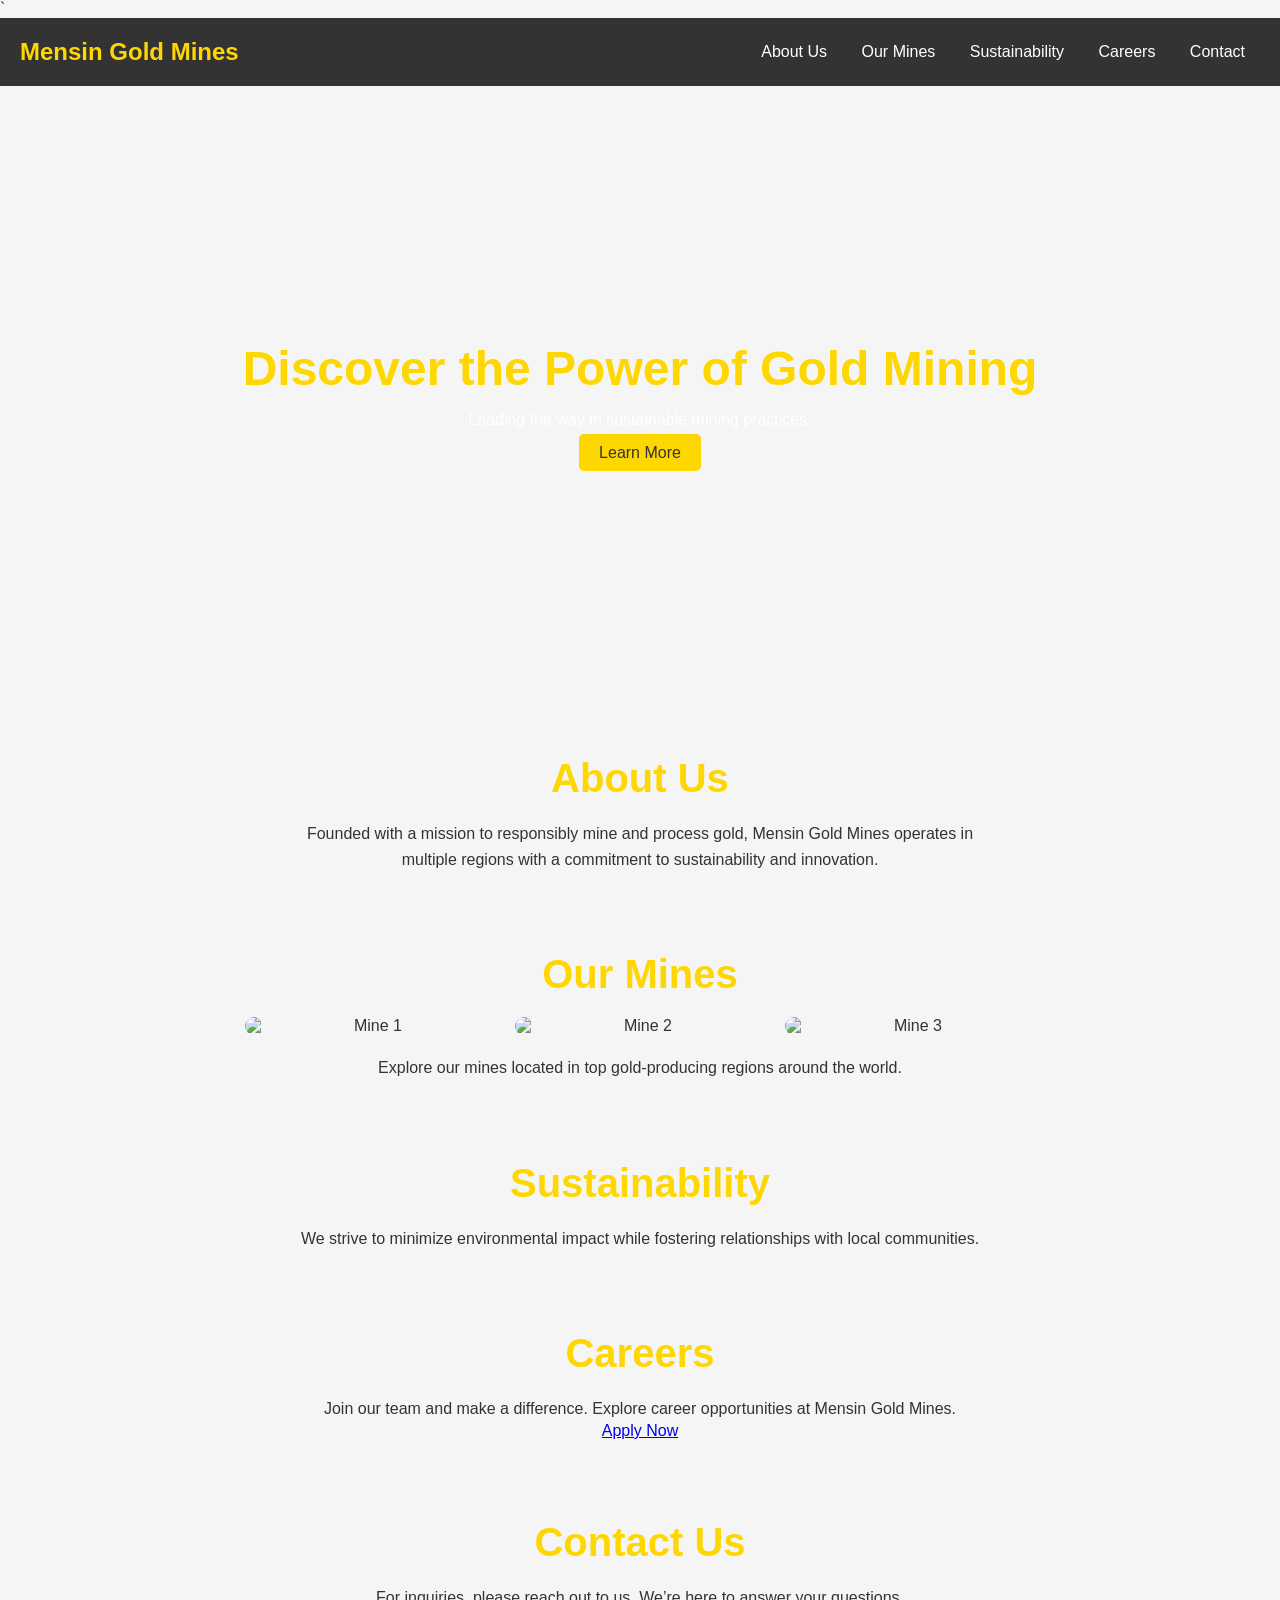
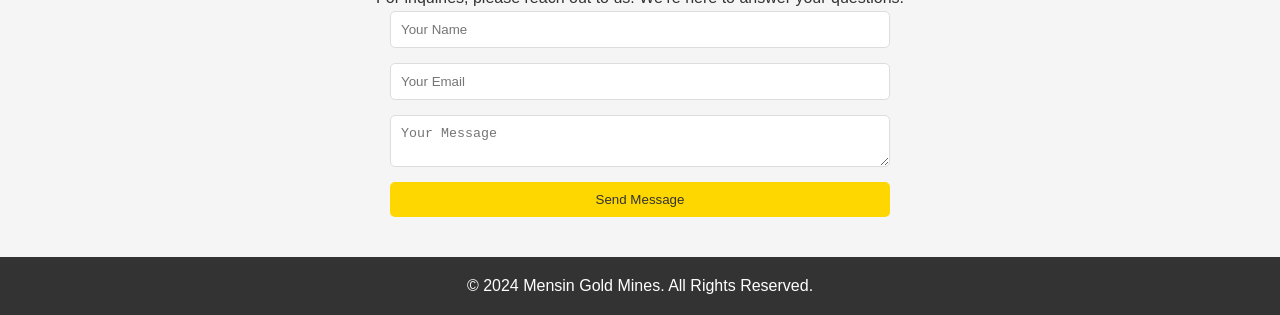
==== index.html @ 490beae2 "changed name to index" ====
<!DOCTYPE html>
<html lang="en">
<head>
    <meta charset="UTF-8">`
    <meta name="viewport" content="width=device-width, initial-scale=1.0">
    <title>Mensin Gold Mines</title>
    <!-- Link to the CSS file -->
    <link rel="stylesheet" href="css/Mensin.css">
</head>
<body>

    <!-- Header -->
    <header>
        <div class="logo">Mensin Gold Mines</div>
        <nav>
            <a href="#about">About Us</a>
            <a href="#mines">Our Mines</a>
            <a href="#sustainability">Sustainability</a>
            <a href="#careers">Careers</a>
            <a href="#contact">Contact</a>
        </nav>
    </header>

    <!-- Hero Section -->
    <div class="hero">
        <div class="hero-content">
            <h1>Discover the Power of Gold Mining</h1>
            <p>Leading the way in sustainable mining practices.</p>
            <a href="#about" class="btn-primary">Learn More</a>
        </div>
    </div>

    <!-- About Us Section -->
    <section id="about" class="section">
        <h2>About Us</h2>
        <p>Founded with a mission to responsibly mine and process gold, Mensin Gold Mines operates in multiple regions with a commitment to sustainability and innovation.</p>
    </section>

    <!-- Our Mines Section -->
    <section id="mines" class="section">
        <h2>Our Mines</h2>
        <div class="mines-gallery">
            <img src="images/mine1.jpg" alt="Mine 1">
            <img src="images/mine2.jpg" alt="Mine 2">
            <img src="images/mine3.jpg" alt="Mine 3">
        </div>
        <p>Explore our mines located in top gold-producing regions around the world.</p>
    </section>

    <!-- Sustainability Section -->
    <section id="sustainability" class="section">
        <h2>Sustainability</h2>
        <p>We strive to minimize environmental impact while fostering relationships with local communities.</p>
    </section>

    <!-- Careers Section -->
    <section id="careers" class="section">
        <h2>Careers</h2>
        <p>Join our team and make a difference. Explore career opportunities at Mensin Gold Mines.</p>
        <a href="#contact" class="btn-secondary">Apply Now</a>
    </section>

    <!-- Contact Section -->
    <section id="contact" class="section">
        <h2>Contact Us</h2>
        <p>For inquiries, please reach out to us. We’re here to answer your questions.</p>
        <form action="#" method="post" class="contact-form">
            <input type="text" placeholder="Your Name" required>
            <input type="email" placeholder="Your Email" required>
            <textarea placeholder="Your Message" required></textarea>
            <button type="submit" class="btn-primary">Send Message</button>
        </form>
    </section>

    <!-- Footer -->
    <footer>
        <p>&copy; 2024 Mensin Gold Mines. All Rights Reserved.</p>
    </footer>

</body>
</html>
---- css/Mensin.css ----
/* Basic Reset */
* {
    margin: 0;
    padding: 0;
    box-sizing: border-box;
}

/* Body and Font Styling */
body {
    font-family: Arial, sans-serif;
    color: #333;
    background-color: #f5f5f5;
}

/* Header */
header {
    background: #333;
    color: white;
    padding: 20px;
    display: flex;
    justify-content: space-between;
    align-items: center;
}
header .logo {
    font-size: 24px;
    font-weight: bold;
    color: #FFD700;
}
nav a {
    color: white;
    margin: 0 15px;
    text-decoration: none;
}

/* Hero Section */
.hero {
    background: url('../images/hero.jpg') no-repeat center center/cover;
    height: 70vh;
    display: flex;
    align-items: center;
    justify-content: center;
    color: white;
    text-align: center;
}
.hero h1 {
    font-size: 3em;
    color: #FFD700;
}
.hero p {
    margin: 15px 0;
}
.btn-primary {
    padding: 10px 20px;
    background-color: #FFD700;
    color: #333;
    text-decoration: none;
    border-radius: 5px;
}

/* Section Styling */
.section {
    padding: 40px 20px;
    text-align: center;
}
.section h2 {
    font-size: 2.5em;
    color: #FFD700;
    margin-bottom: 20px;
}
.section p {
    max-width: 700px;
    margin: 0 auto;
    line-height: 1.6;
}

/* Gallery */
.mines-gallery {
    display: flex;
    gap: 20px;
    justify-content: center;
    margin: 20px 0;
}
.mines-gallery img {
    width: 250px;
    border-radius: 10px;
}

/* Contact Form */
.contact-form {
    display: flex;
    flex-direction: column;
    gap: 15px;
    max-width: 500px;
    margin: 0 auto;
}
.contact-form input, .contact-form textarea {
    padding: 10px;
    border: 1px solid #ddd;
    border-radius: 5px;
}
.contact-form button {
    padding: 10px;
    background-color: #FFD700;
    color: #333;
    border: none;
    border-radius: 5px;
    cursor: pointer;
}

/* Footer */
footer {
    background: #333;
    color: white;
    padding: 20px;
    text-align: center;
}
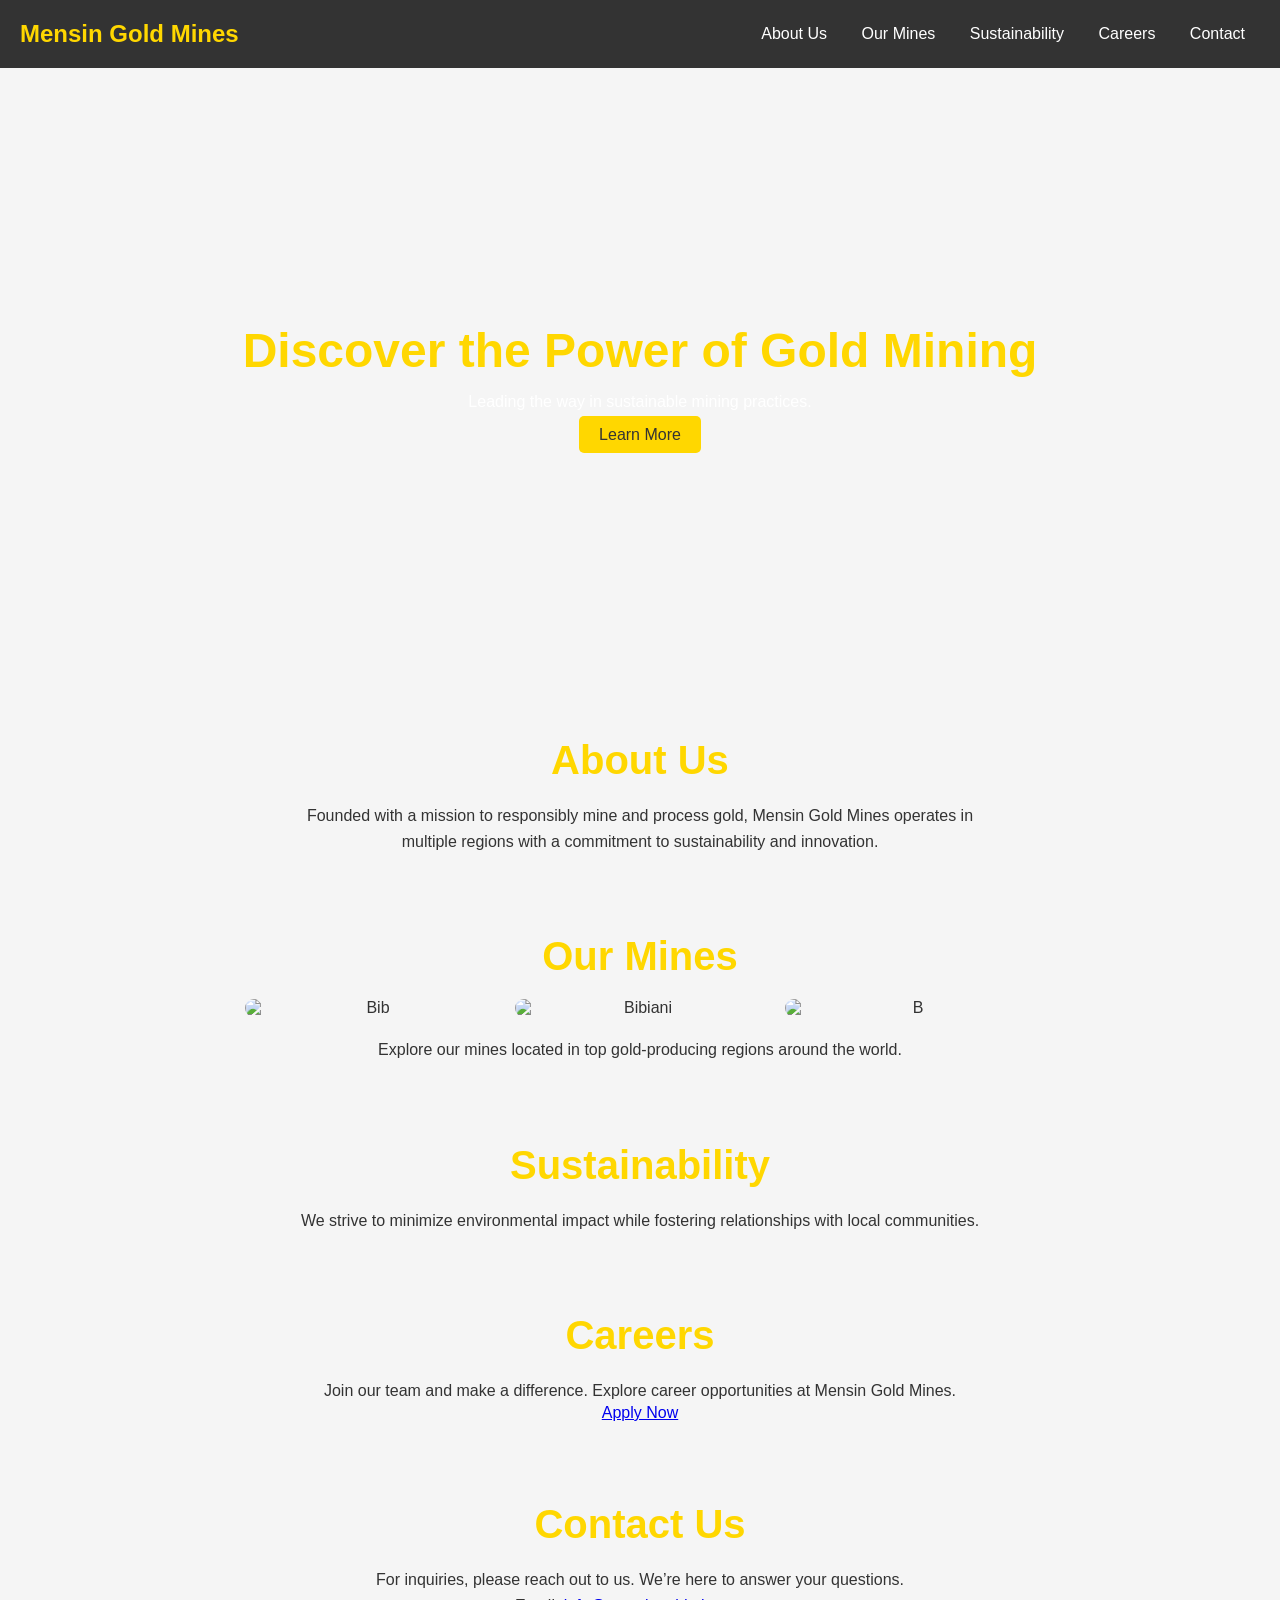
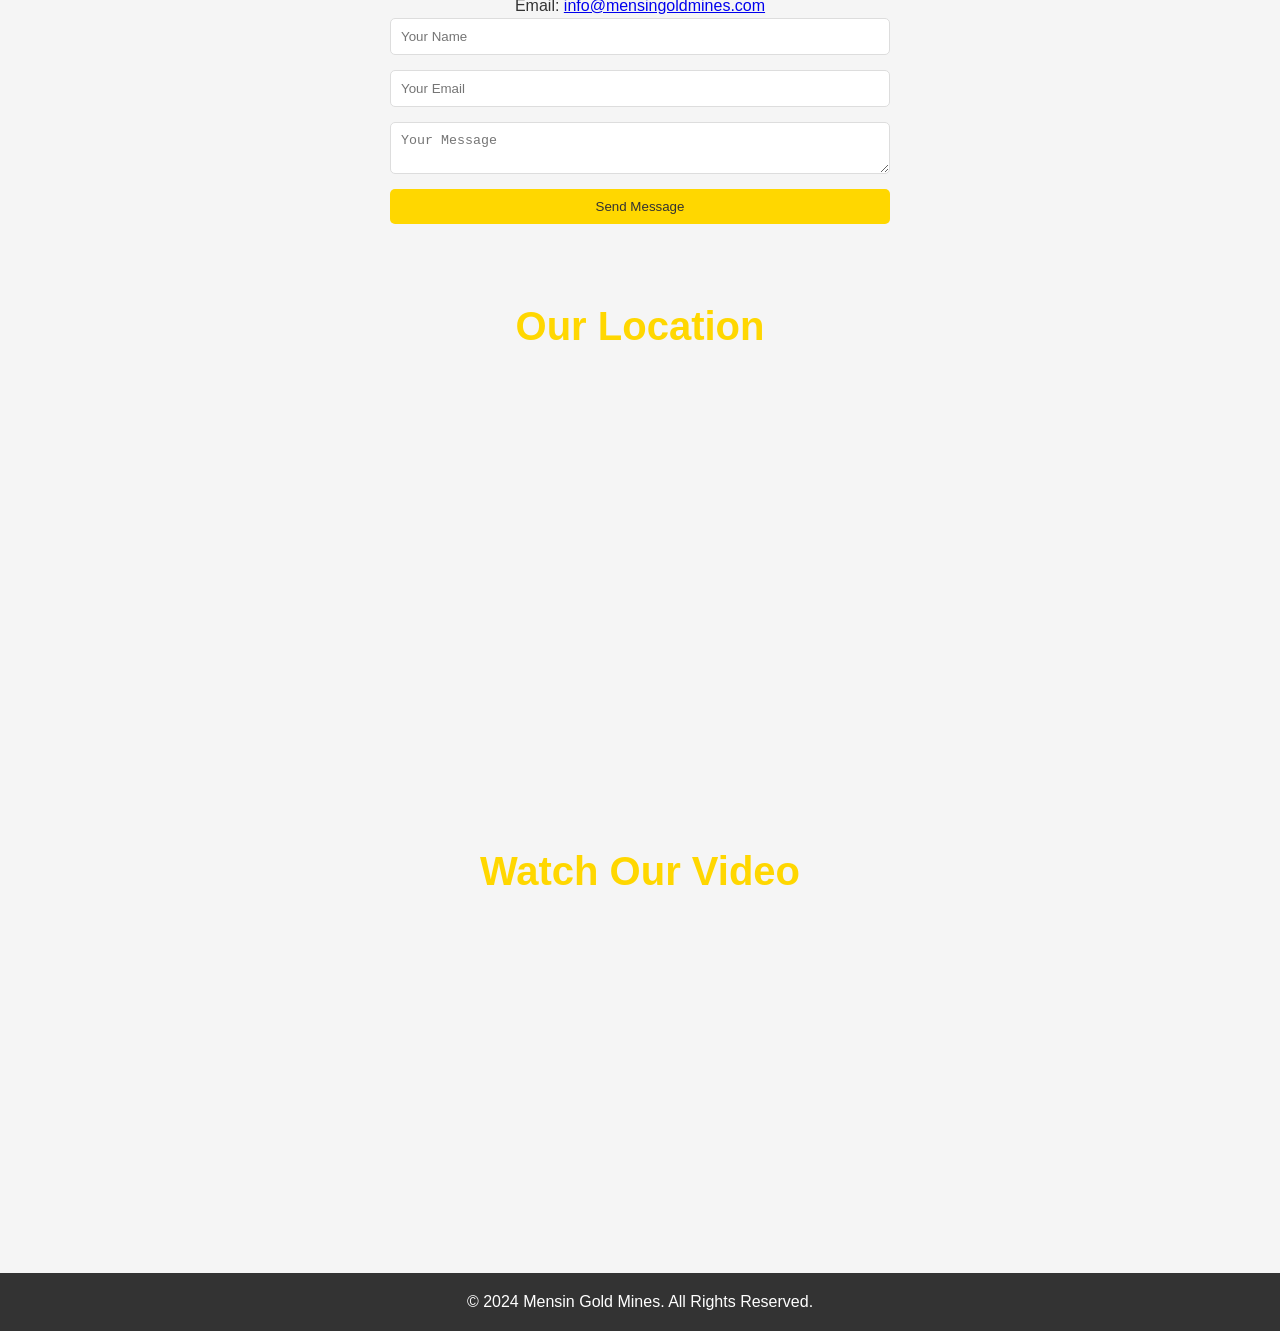
==== commit fbb4b954: "codes completed" ====
--- a/index.html
+++ b/index.html
@@ -1,11 +1,29 @@
 <!DOCTYPE html>
 <html lang="en">
 <head>
-    <meta charset="UTF-8">`
+    <meta charset="UTF-8">
     <meta name="viewport" content="width=device-width, initial-scale=1.0">
     <title>Mensin Gold Mines</title>
     <!-- Link to the CSS file -->
     <link rel="stylesheet" href="css/Mensin.css">
+    <!-- Google Maps API with API Key -->
+    <script src="https://maps.googleapis.com/maps/api/js?key=AIzaSyDR6Kskz3jXiji8A7V775WYc8QOn-QAQQQ&callback=initMap" async defer></script>
+    <script>
+        function initMap() {
+            // The location of Mensin Gold Mines
+            const mensinGoldMines = { lat: 5.307, lng: -1.993 };
+            // The map, centered at Mensin Gold Mines
+            const map = new google.maps.Map(document.getElementById("map"), {
+                zoom: 10,
+                center: mensinGoldMines,
+            });
+            // The marker, positioned at Mensin Gold Mines
+            const marker = new google.maps.Marker({
+                position: mensinGoldMines,
+                map: map,
+            });
+        }
+    </script>
 </head>
 <body>
 
@@ -40,9 +58,9 @@
     <section id="mines" class="section">
         <h2>Our Mines</h2>
         <div class="mines-gallery">
-            <img src="images/mine1.jpg" alt="Mine 1">
-            <img src="images/mine2.jpg" alt="Mine 2">
-            <img src="images/mine3.jpg" alt="Mine 3">
+            <img src="C:/Users/User1/Pictures/Bib.JPG" alt="Bib">
+            <img src="C:/Users/User1/Pictures/Bibiani.JPG" alt="Bibiani">
+            <img src="C:/Users/User1/Pictures/B.JPG" alt="B">
         </div>
         <p>Explore our mines located in top gold-producing regions around the world.</p>
     </section>
@@ -64,12 +82,27 @@
     <section id="contact" class="section">
         <h2>Contact Us</h2>
         <p>For inquiries, please reach out to us. We’re here to answer your questions.</p>
+        <p>Email: <a href="mailto:info@mensingoldmines.com">info@mensingoldmines.com</a></p>
         <form action="#" method="post" class="contact-form">
             <input type="text" placeholder="Your Name" required>
             <input type="email" placeholder="Your Email" required>
             <textarea placeholder="Your Message" required></textarea>
             <button type="submit" class="btn-primary">Send Message</button>
         </form>
+    </section>
+
+    <!-- Google Map Section -->
+    <section id="location" class="section">
+        <h2>Our Location</h2>
+        <div id="map" style="height: 400px; width: 100%;"></div>
+    </section>
+
+    <!-- Video Section -->
+    <section id="video" class="section">
+        <h2>Watch Our Video</h2>
+        <div class="video-container">
+            <iframe width="560" height="315" src="https://www.youtube.com/embed/tHMd3hsf-j8" frameborder="0" allow="accelerometer; autoplay; clipboard-write; encrypted-media; gyroscope; picture-in-picture" allowfullscreen></iframe>
+        </div>
     </section>
 
     <!-- Footer -->
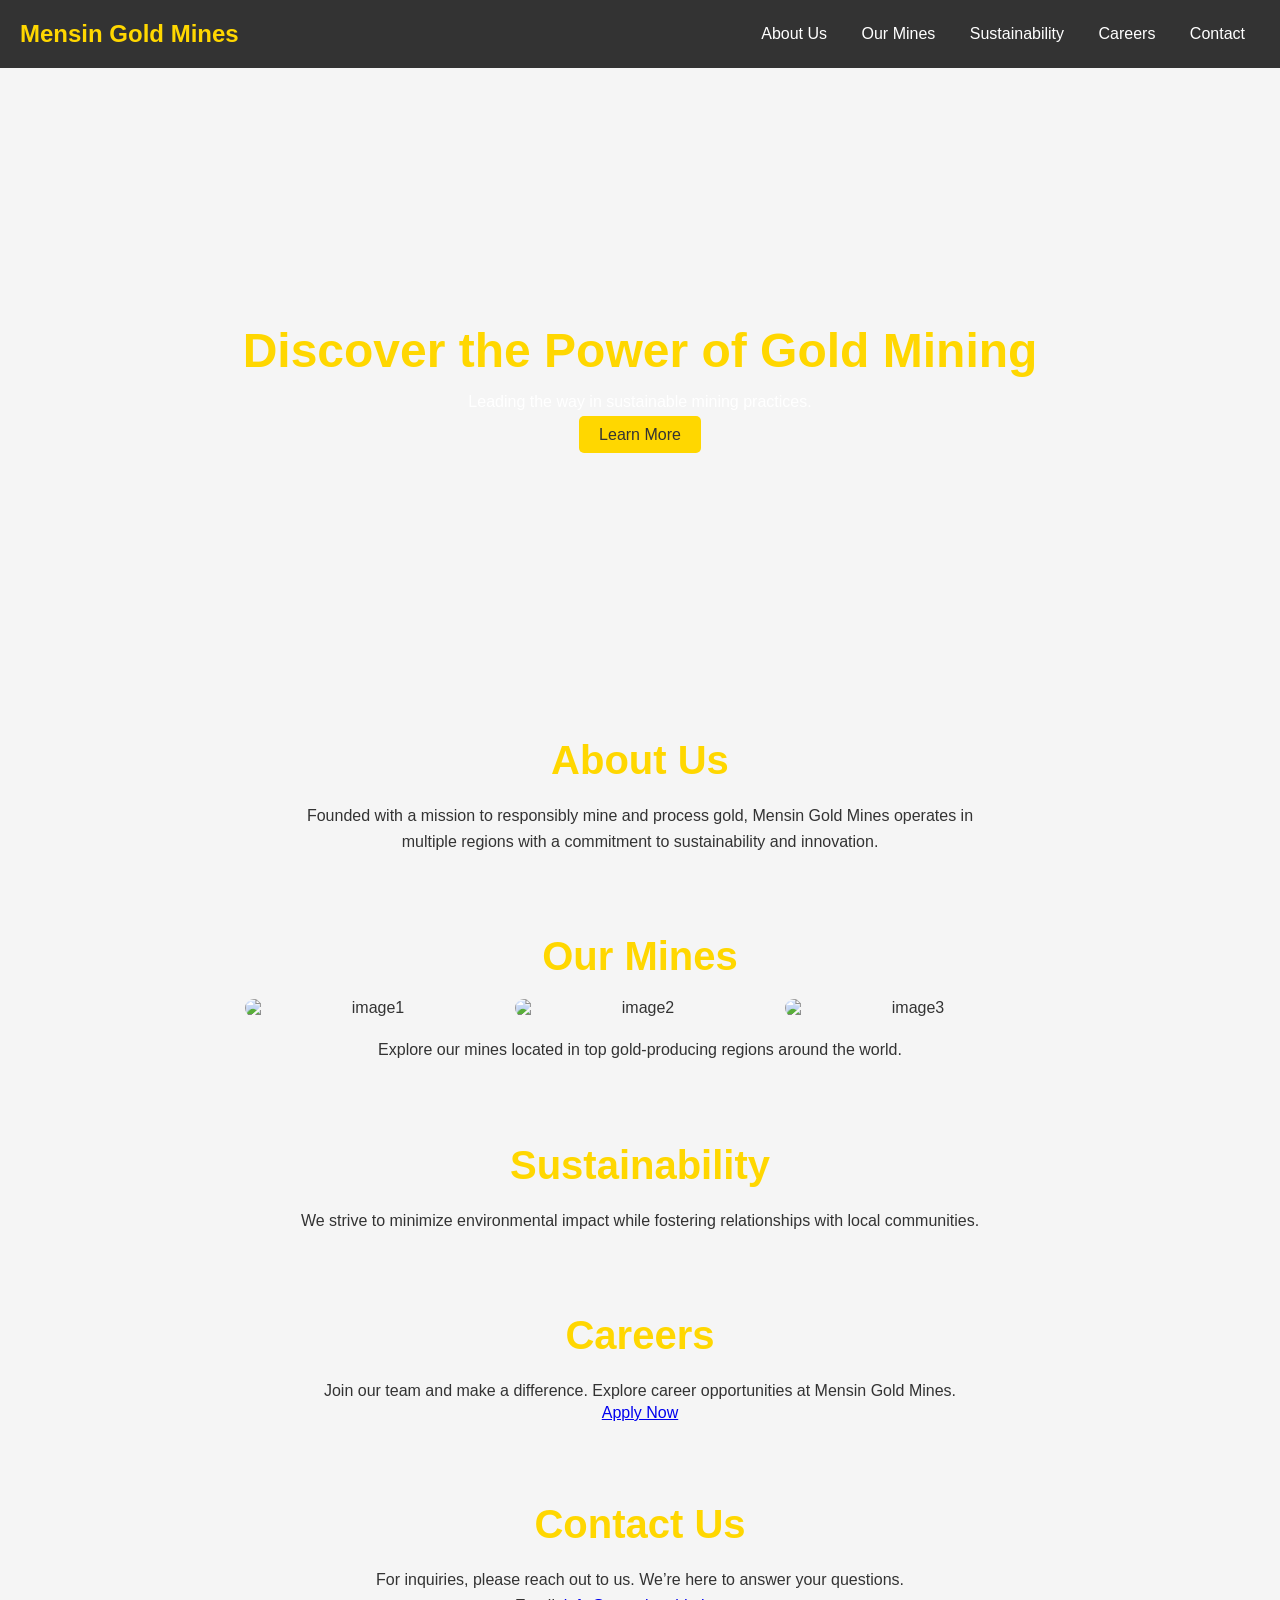
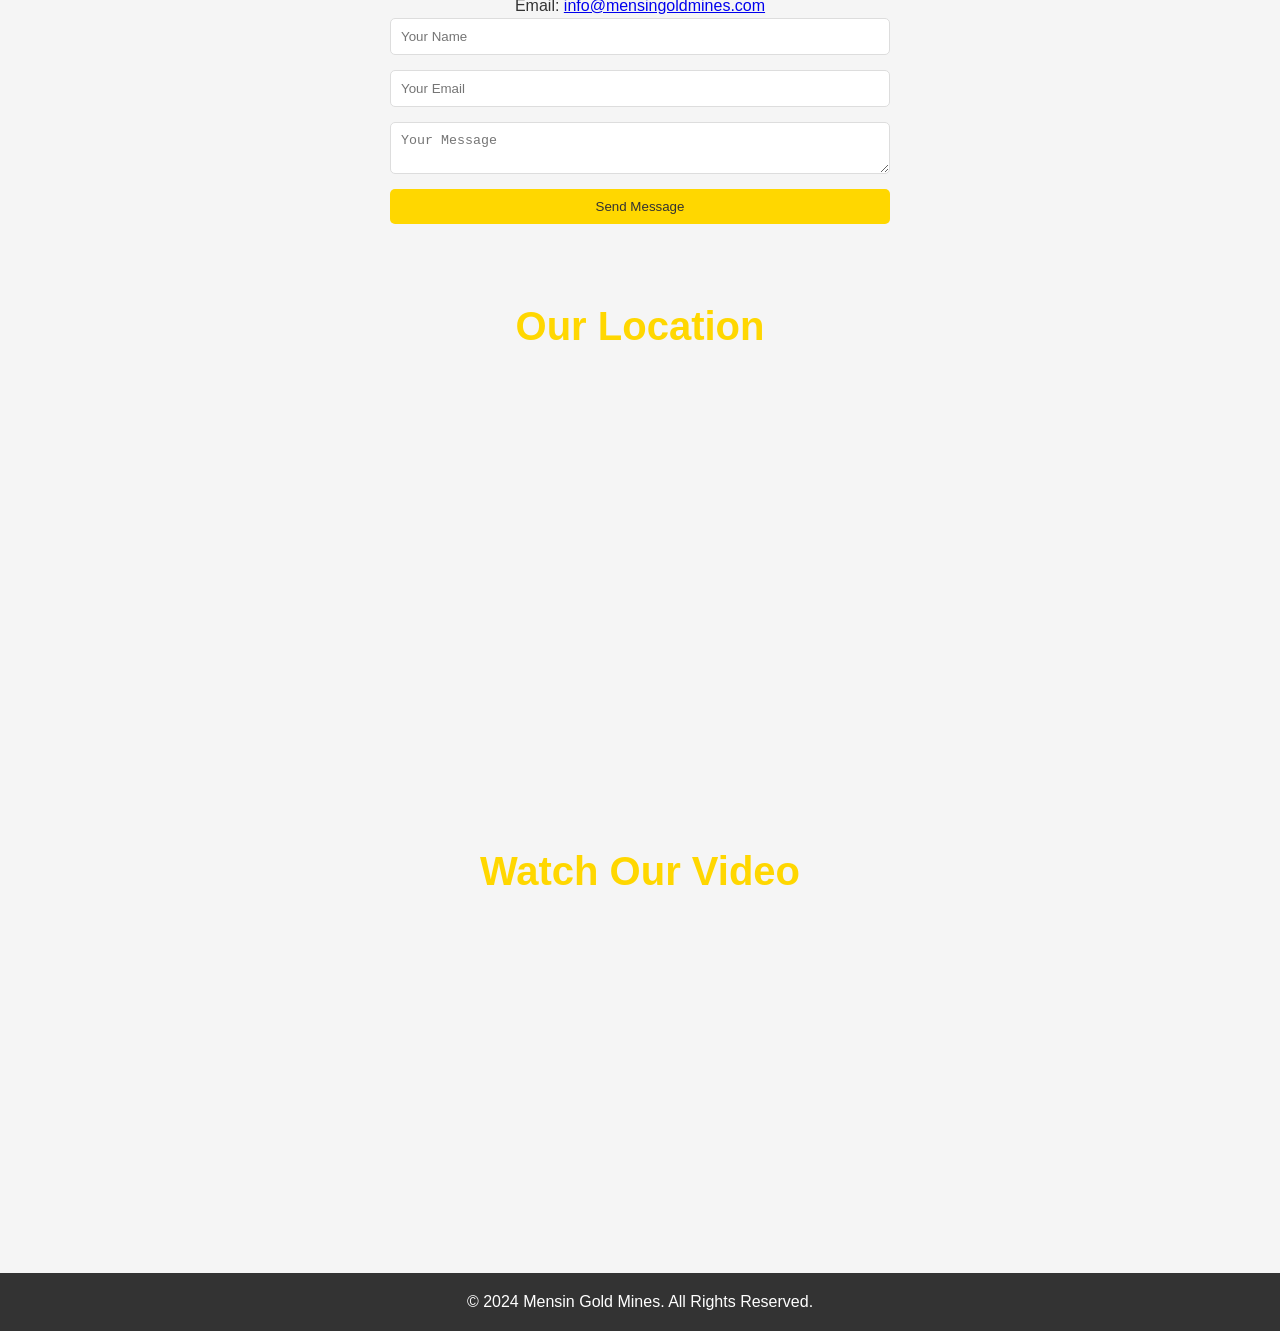
==== commit c781302c: "codes completed" ====
--- a/index.html
+++ b/index.html
@@ -58,9 +58,9 @@
     <section id="mines" class="section">
         <h2>Our Mines</h2>
         <div class="mines-gallery">
-            <img src="C:/Users/User1/Pictures/Bib.JPG" alt="Bib">
-            <img src="C:/Users/User1/Pictures/Bibiani.JPG" alt="Bibiani">
-            <img src="C:/Users/User1/Pictures/B.JPG" alt="B">
+            <img src="C:/Users/User1/Pictures/image1.JPG" alt="image1">
+            <img src="C:/Users/User1/Pictures/image2.JPG" alt="image2">
+            <img src="C:/Users/User1/Pictures/image3.JPG" alt="image3">
         </div>
         <p>Explore our mines located in top gold-producing regions around the world.</p>
     </section>
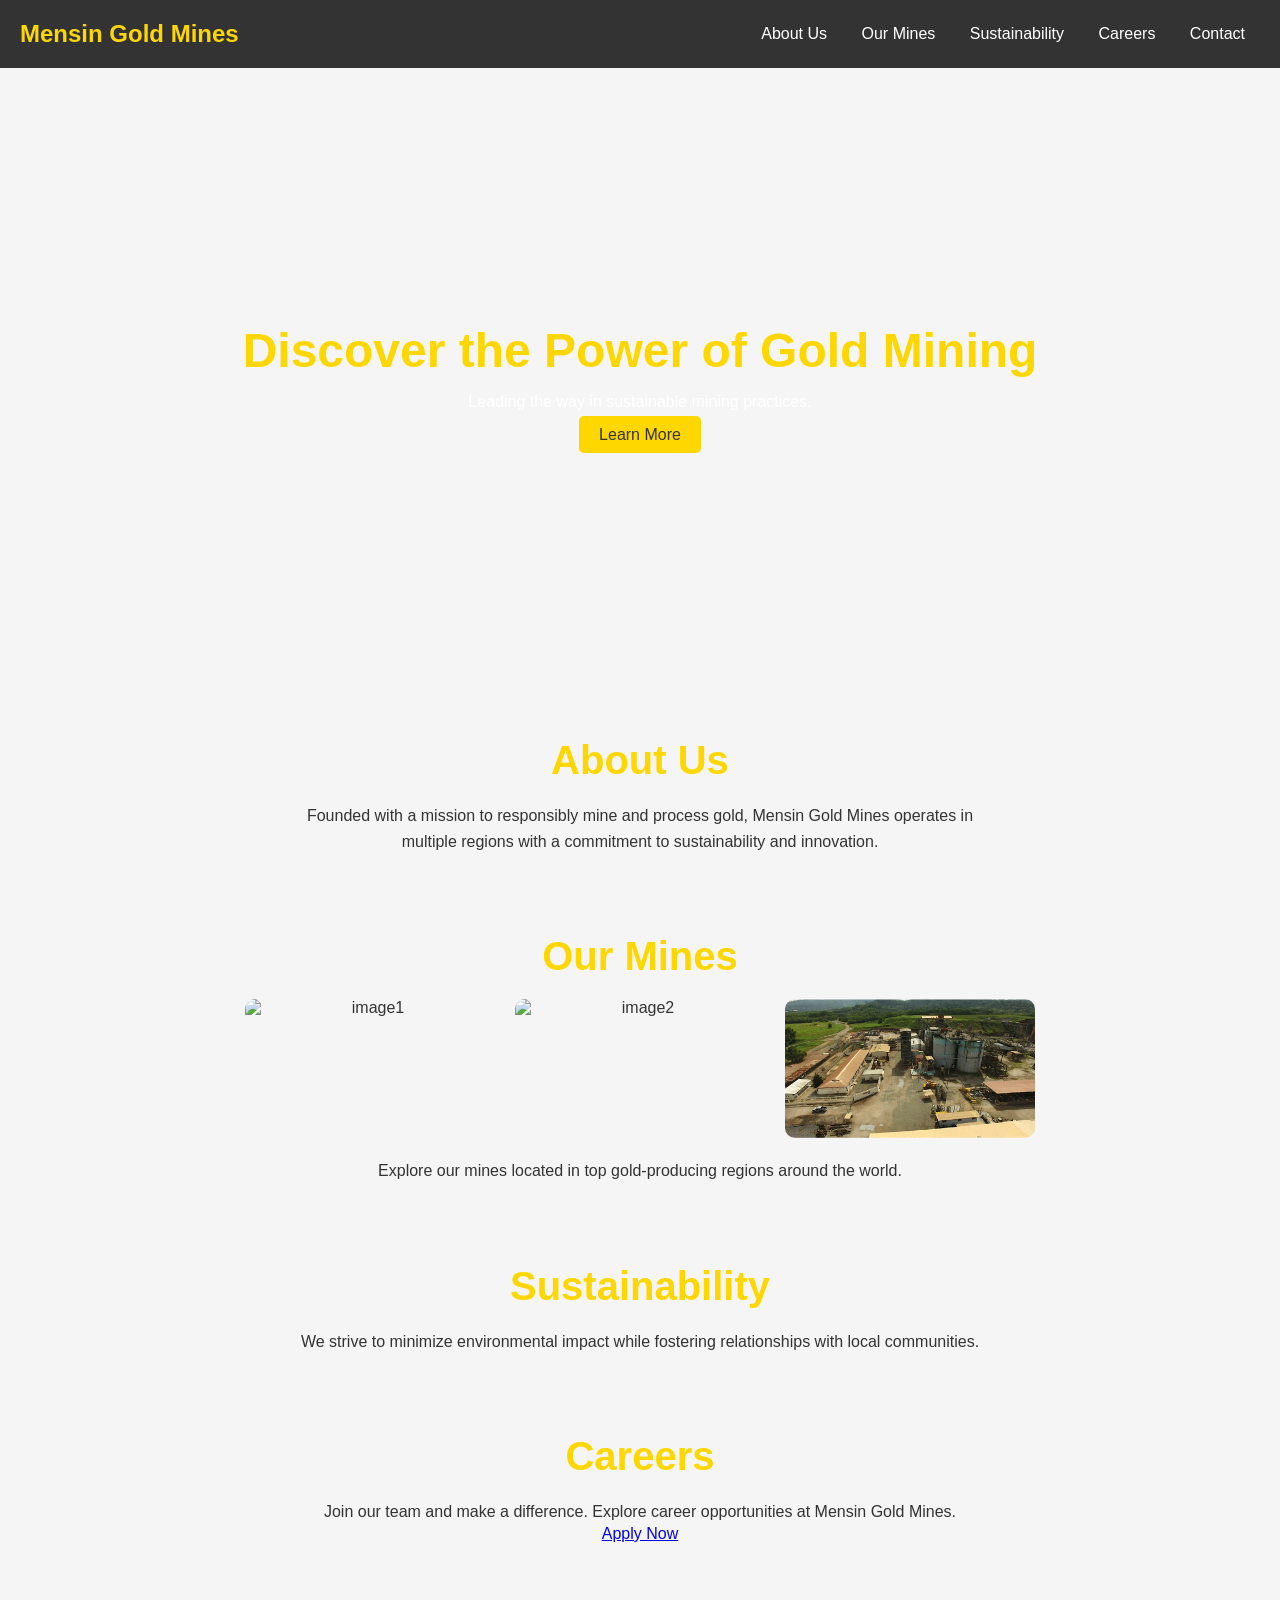
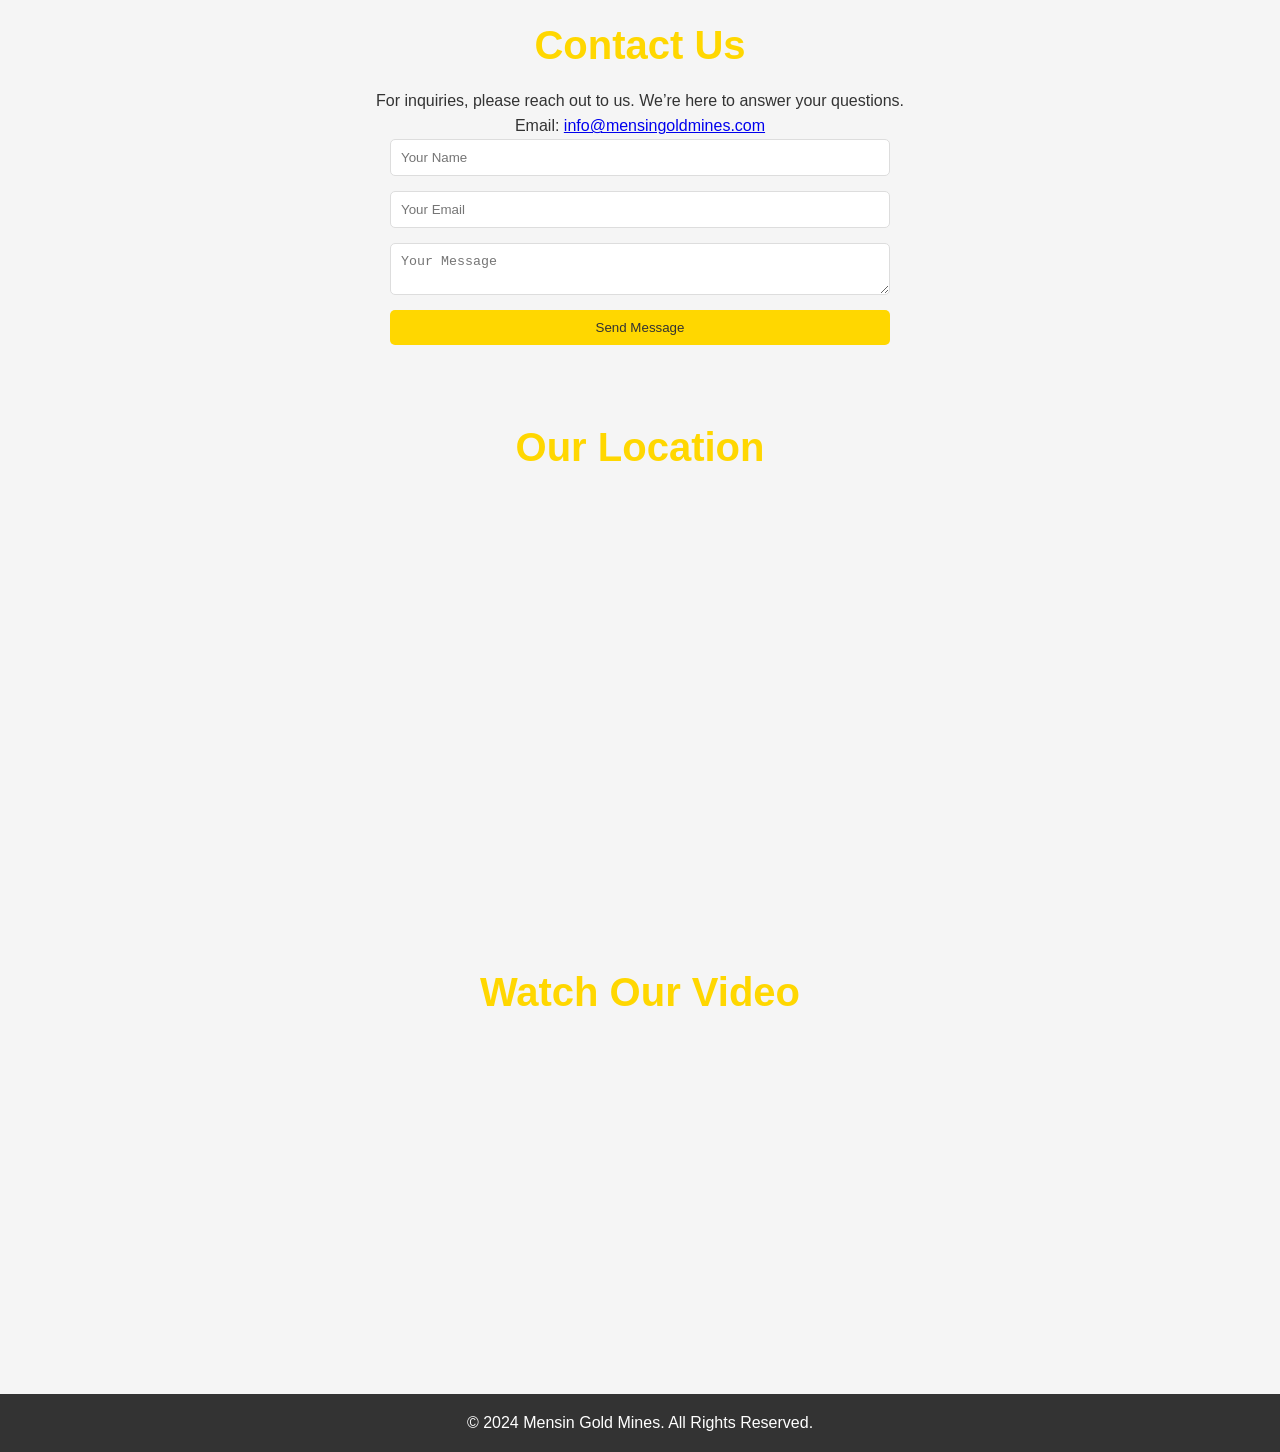
==== commit d9de52bb: "changed the path for image 3" ====
--- a/index.html
+++ b/index.html
@@ -58,9 +58,9 @@
     <section id="mines" class="section">
         <h2>Our Mines</h2>
         <div class="mines-gallery">
-            <img src="C:/Users/User1/Pictures/image1.JPG" alt="image1">
-            <img src="C:/Users/User1/Pictures/image2.JPG" alt="image2">
-            <img src="C:/Users/User1/Pictures/image3.JPG" alt="image3">
+            <img src="C:/Users/User1/Downloads/project/templates/AGBL/image1.JPG" alt="image1">
+            <img src="C:/Users/User1/Downloads/project/templates/AGBL/image2.JPG" alt="image2">
+            <img src="./image3.JPG" alt="image3">
         </div>
         <p>Explore our mines located in top gold-producing regions around the world.</p>
     </section>
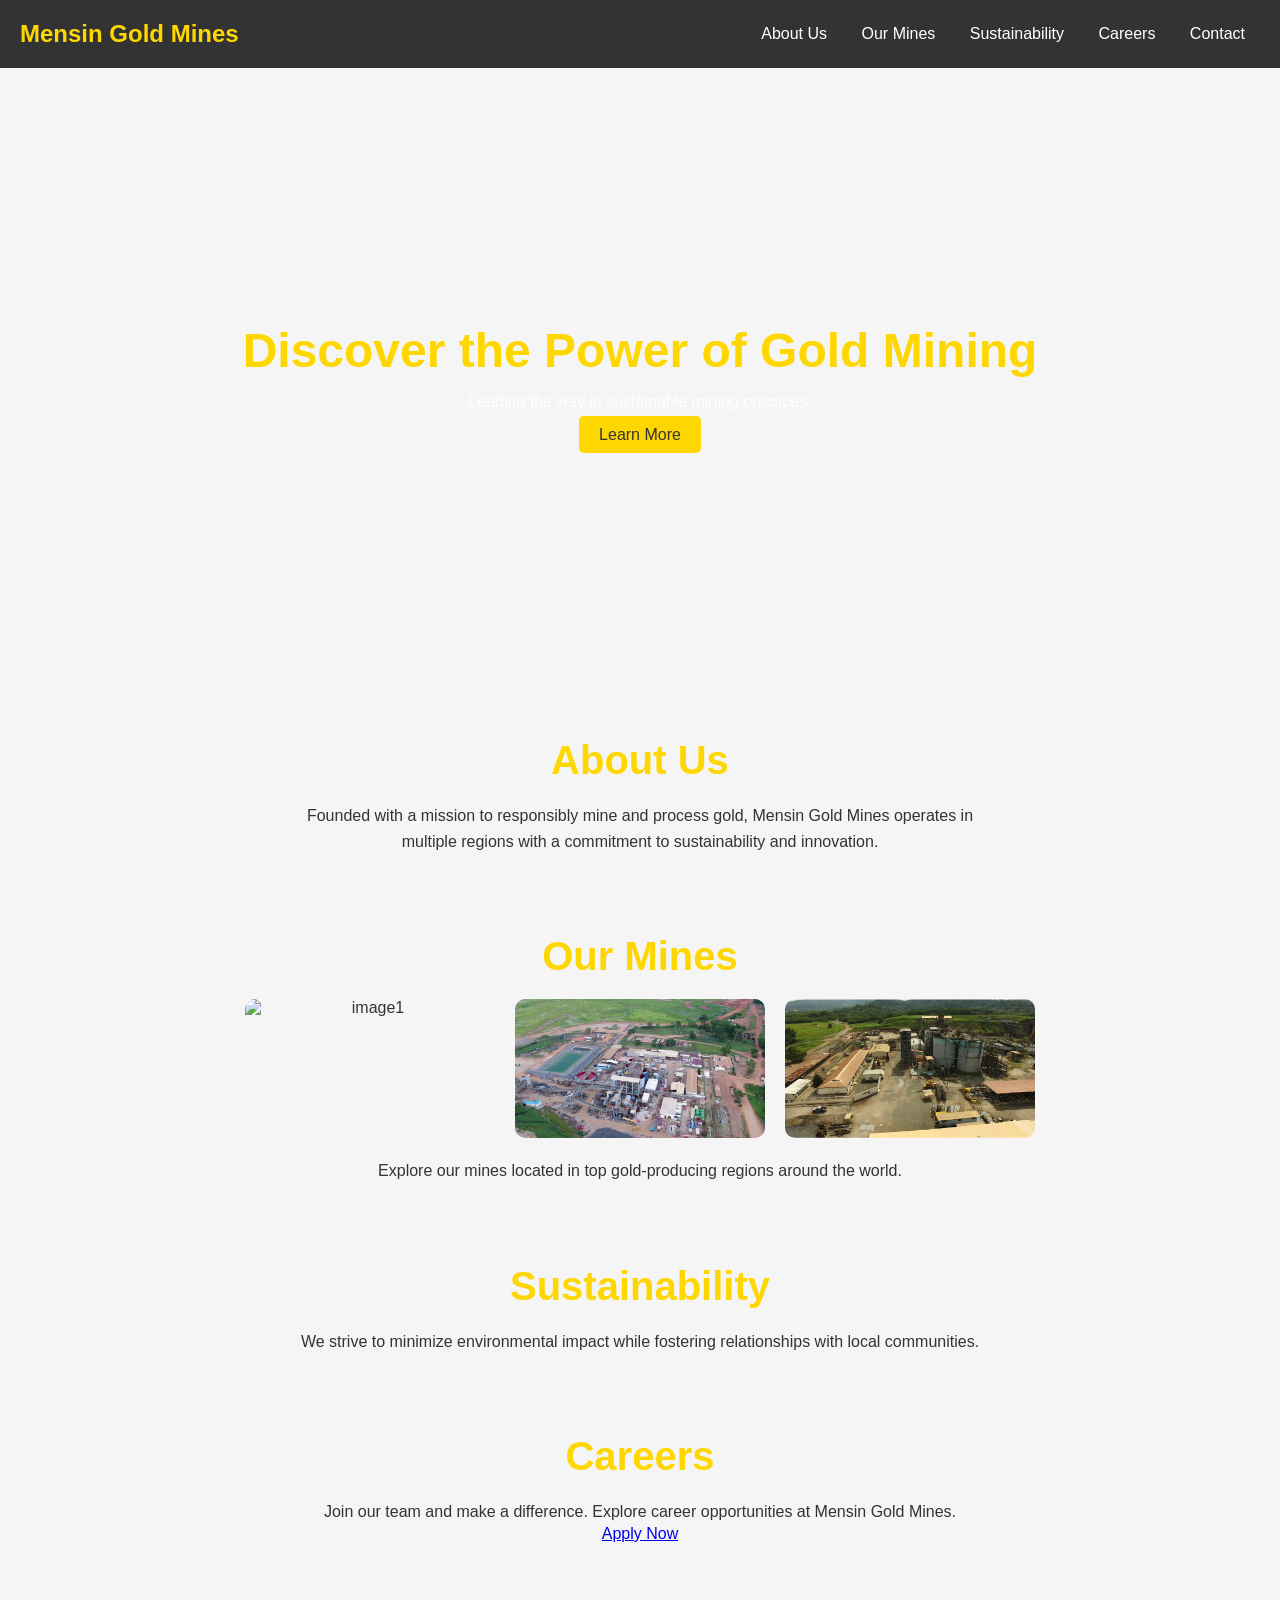
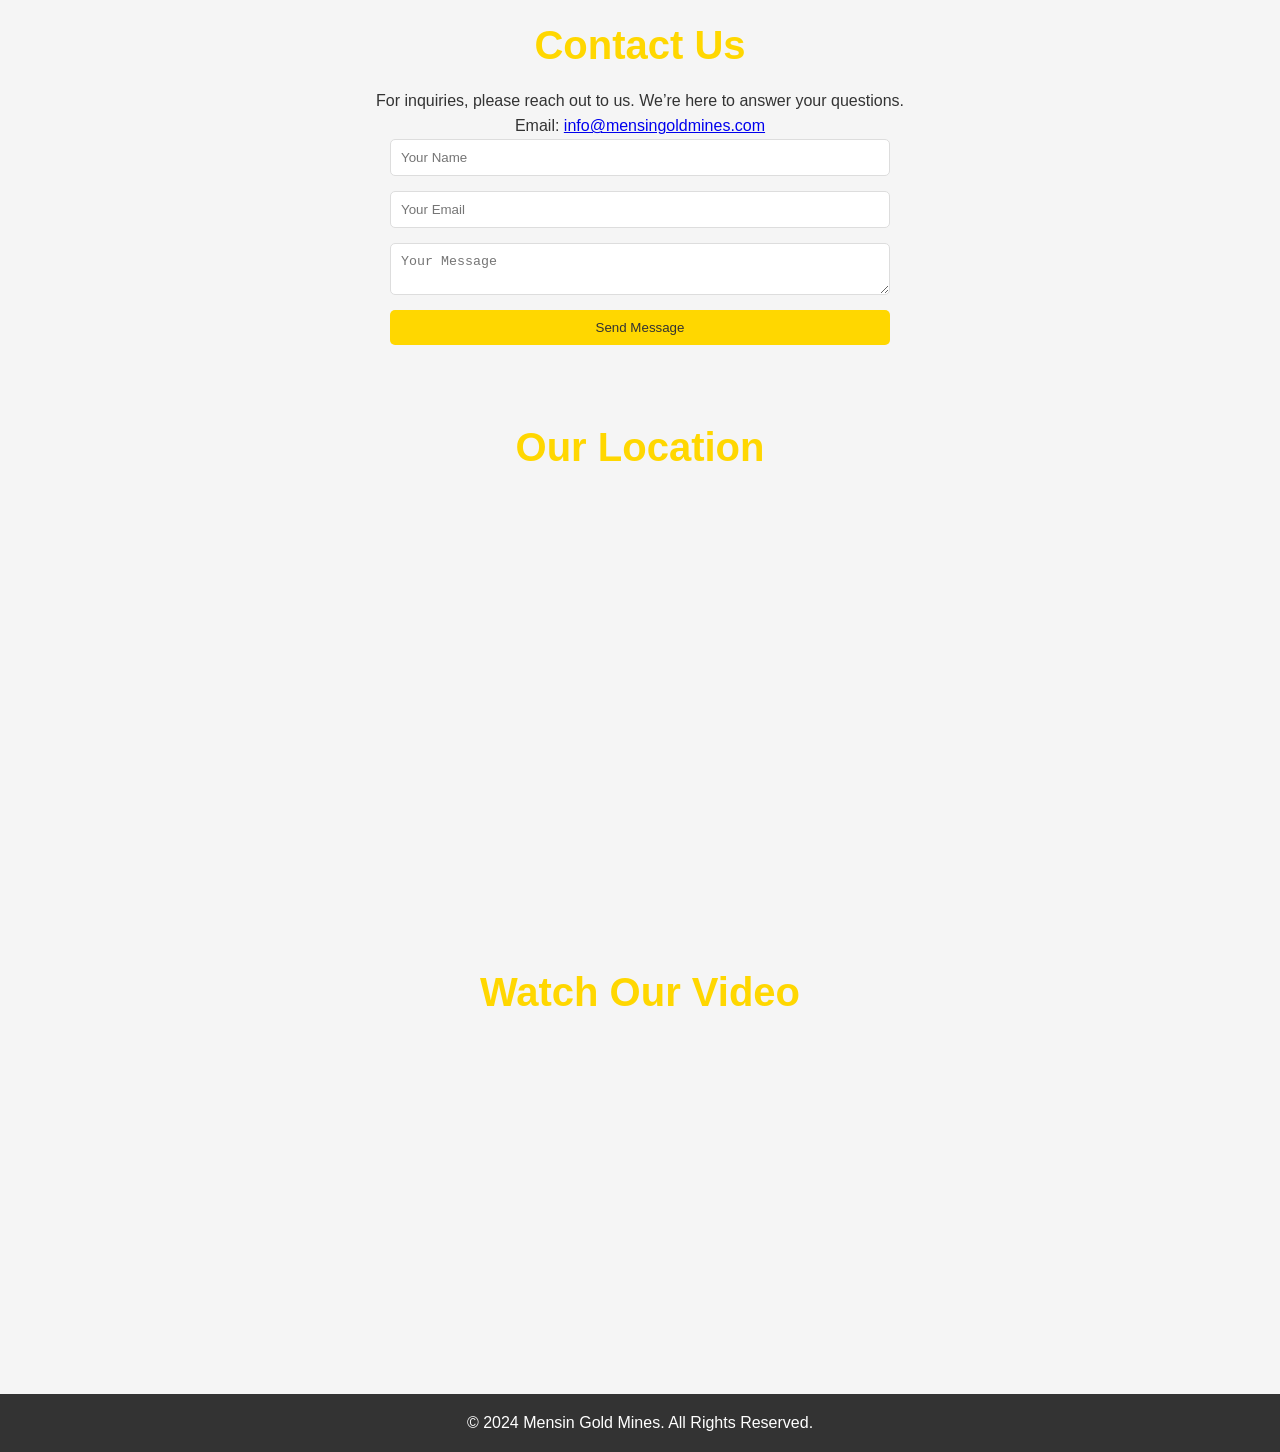
==== commit cda8deaa: "modified the path of all the other images" ====
--- a/index.html
+++ b/index.html
@@ -58,8 +58,8 @@
     <section id="mines" class="section">
         <h2>Our Mines</h2>
         <div class="mines-gallery">
-            <img src="C:/Users/User1/Downloads/project/templates/AGBL/image1.JPG" alt="image1">
-            <img src="C:/Users/User1/Downloads/project/templates/AGBL/image2.JPG" alt="image2">
+            <img src="./image1.JPG" alt="image1">
+            <img src="./image2.JPG" alt="image2">
             <img src="./image3.JPG" alt="image3">
         </div>
         <p>Explore our mines located in top gold-producing regions around the world.</p>
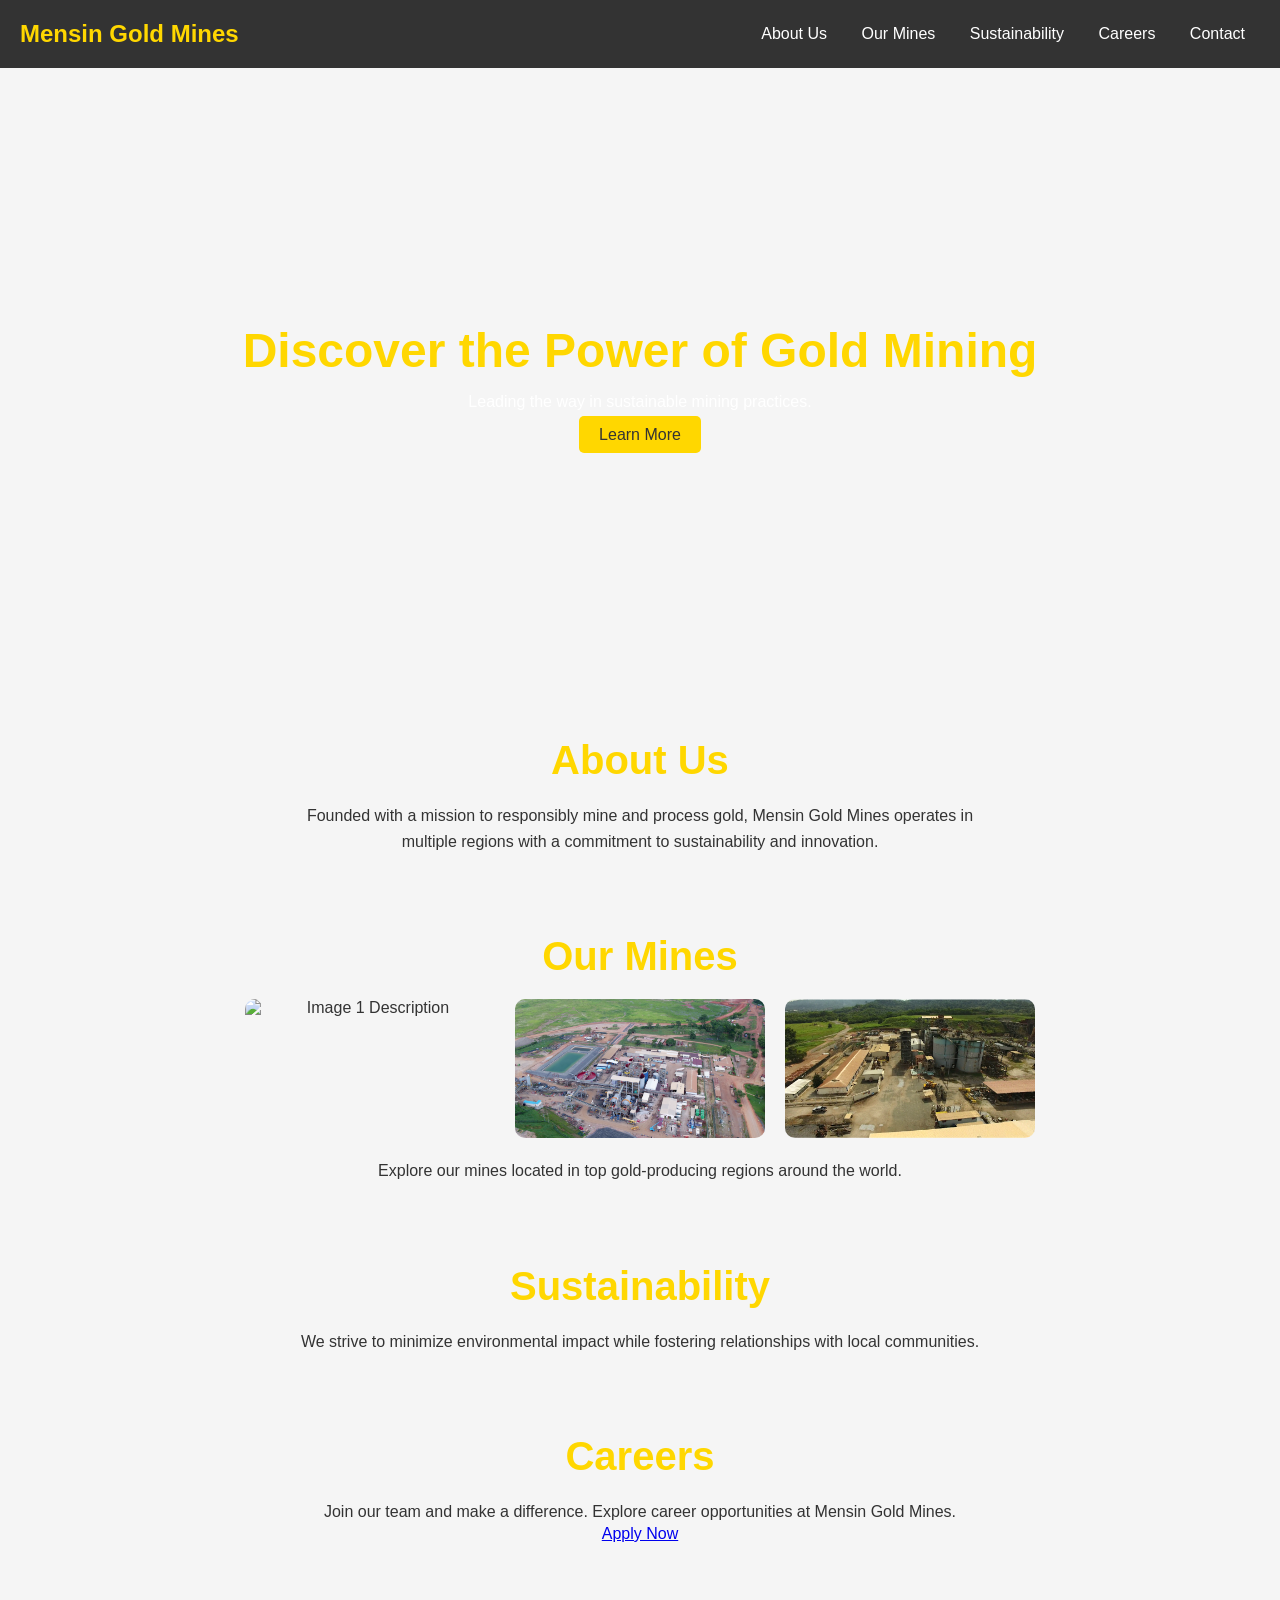
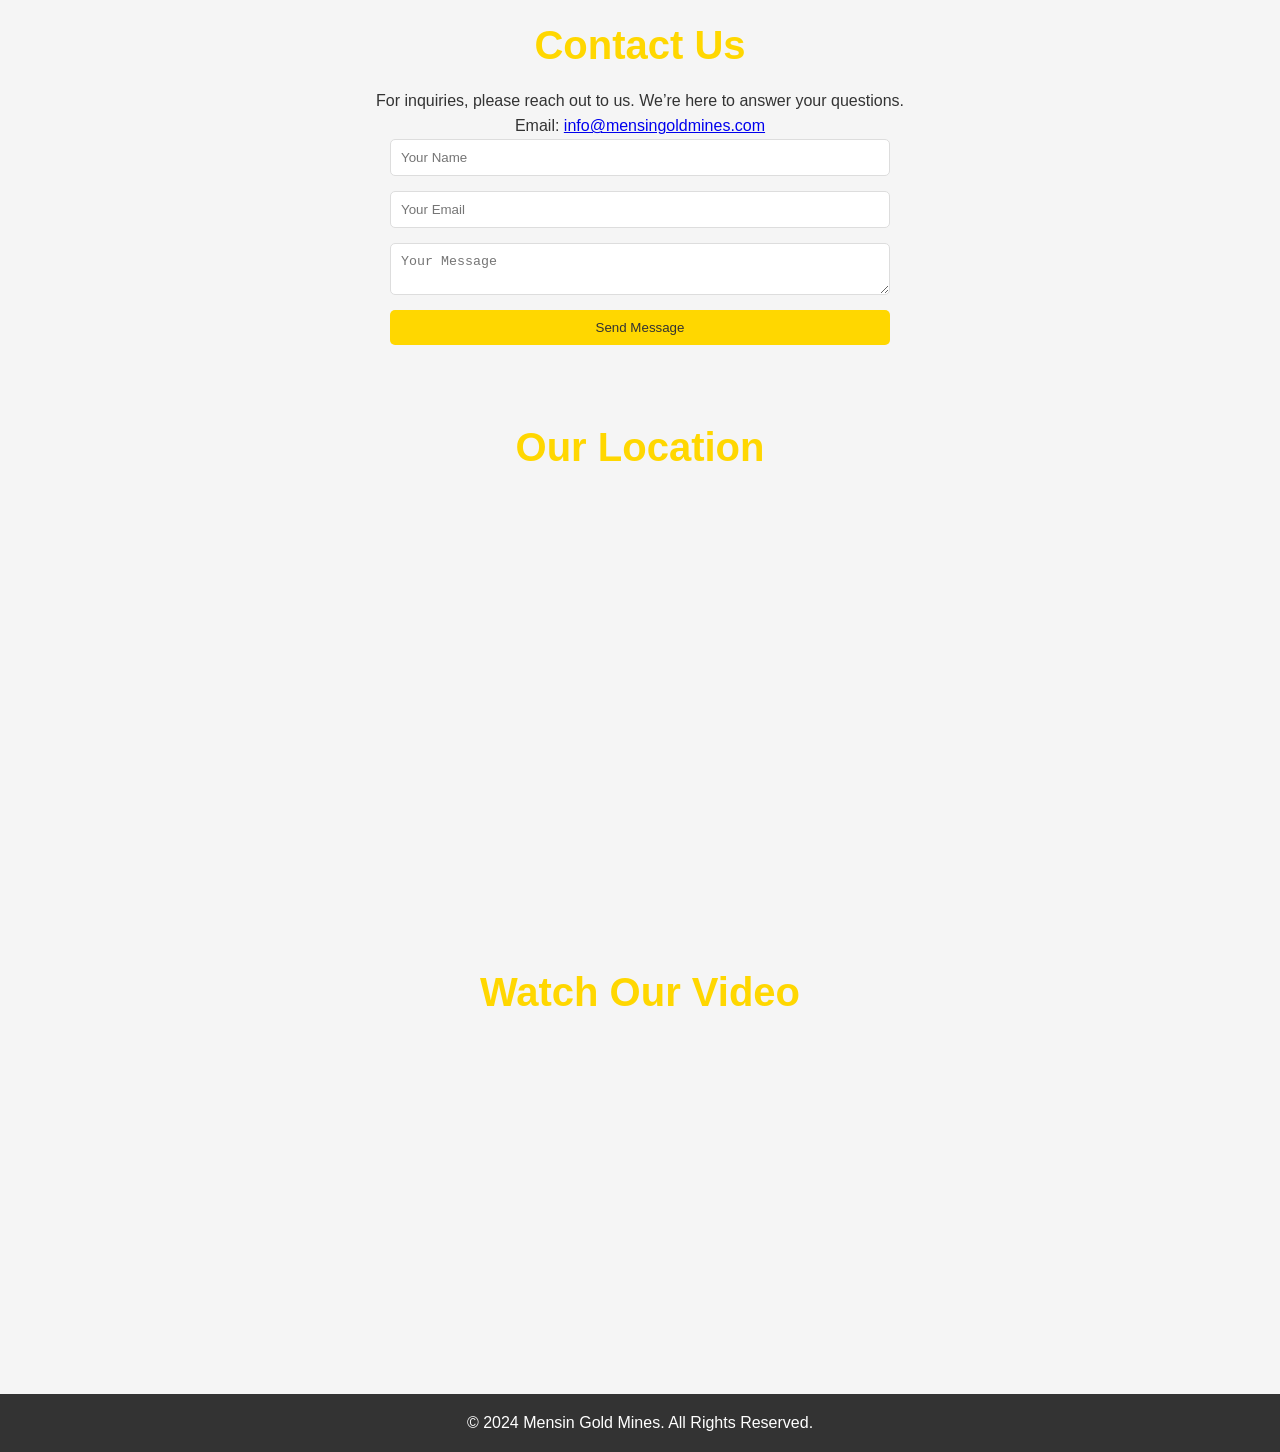
==== commit 21342122: "codes completed" ====
--- a/index.html
+++ b/index.html
@@ -55,13 +55,13 @@
     </section>
 
     <!-- Our Mines Section -->
-    <section id="mines" class="section">
-        <h2>Our Mines</h2>
-        <div class="mines-gallery">
-            <img src="./image1.JPG" alt="image1">
-            <img src="./image2.JPG" alt="image2">
-            <img src="./image3.JPG" alt="image3">
-        </div>
+<section id="mines" class="section">
+    <h2>Our Mines</h2>
+    <div class="mines-gallery">
+        <img src="./images/image1.JPG" alt="Image 1 Description">
+        <img src="./images/image2.JPG" alt="Image 2 Description">
+        <img src="./images/image3.JPG" alt="Image 3 Description">
+    </div>
         <p>Explore our mines located in top gold-producing regions around the world.</p>
     </section>
 
